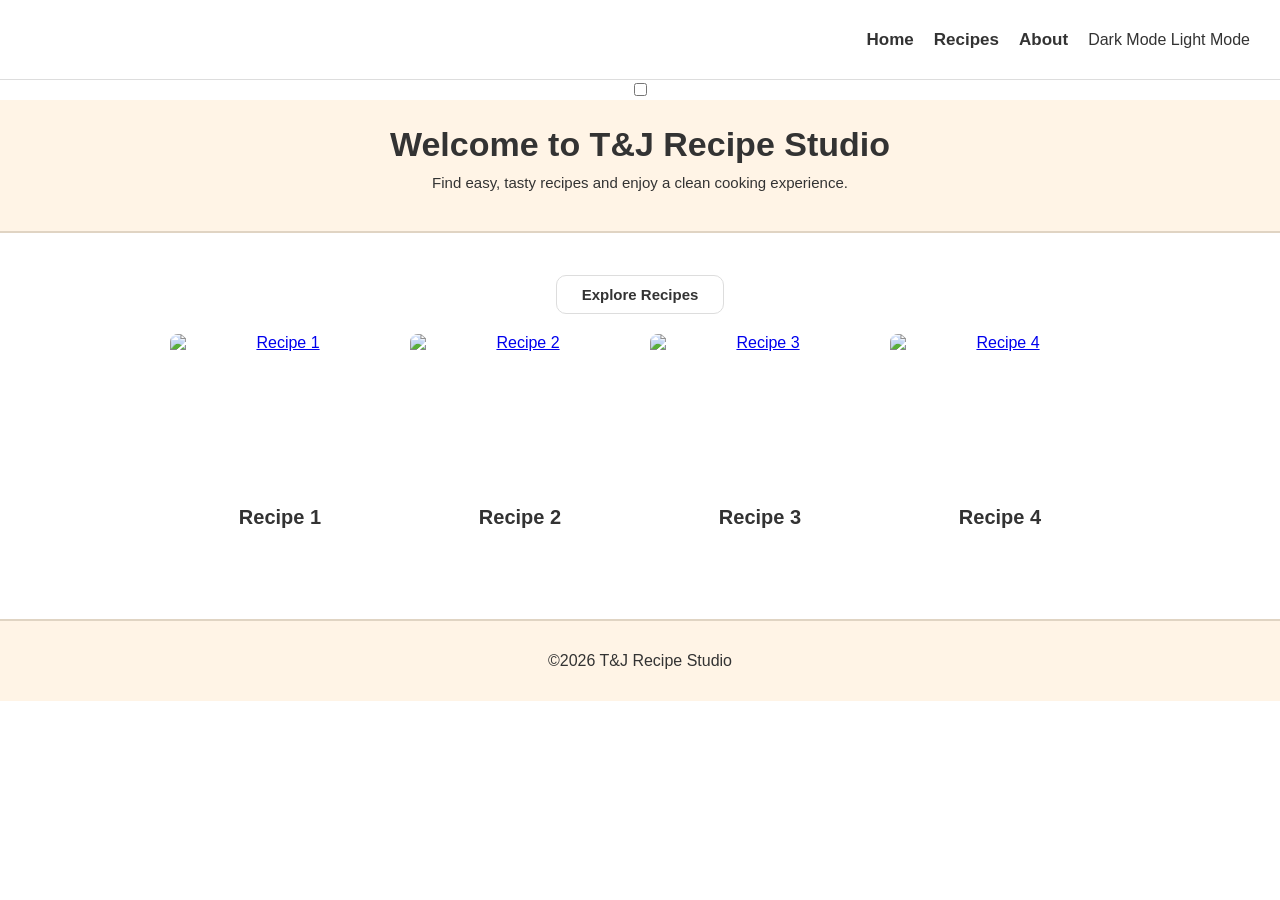
==== index.html @ 4db53777 "edit about page" ====
<!DOCTYPE html>
<html lang="en">
    <head>
        <meta charset="UTF-8">
        <link rel="stylesheet" href="style.css">
        <title>Recipe Studio</title>
    </head>
    <body>
        <!-- toggle Dark/Light mode -->
        <input type="checkbox" id="dark-toggle">

        <header>
            <h1>Welcome to T&J Recipe Studio</h1>
            <p>Find easy, tasty recipes and enjoy a clean cooking experience.</p>
            <nav aria-label="navigation">
                <a href="index.html">Home</a>
                <a href="recipes.html">Recipes</a>
                <a href="about.html">About</a>
                <label for="dark-toggle" class="mode-label">
                    <span class="light-mode">Dark Mode</span>
                    <span class="dark-mode">Light Mode</span>
                </label>
            </nav>
        </header>

        <main>
            <section id="explore-section">
                <h2 id="explore">Explore Recipes</h2>

                <div id="recipes">
                    <article class="recipe-card">
                        <a href="recipe1.html"><img src=".jpg" alt="Recipe 1"></a>
                        <h3>Recipe 1</h3>
                    </article>

                    <article class="recipe-card">
                        <a href="recipe2.html"><img src=".jpg" alt="Recipe 2"></a>
                        <h3>Recipe 2</h3>
                    </article>
    
                    <article class="recipe-card">
                        <a href="recipe3.html"><img src=".jpg" alt="Recipe 3"></a>
                        <h3>Recipe 3</h3>
                    </article>
    
                    <article class="recipe-card">
                        <a href="recipe4.html"><img src=".jpg" alt="Recipe 4"></a>
                        <h3>Recipe 4</h3>
                    </article>
                </div>

            </section>
        </main>
        <footer>
            <p>&copy;2026 T&J Recipe Studio</p>
        </footer>
    </body>
</html>
---- style.css ----
body {
    margin: 0;
    font-family: Arial, sans-serif;
    background-color: white;
    color: #333;
    text-align: center;
    padding-top: 80px;
}

header {
    background-color: #fff4e6;
    padding: 25px;
    border-bottom: 2px solid #e0d4c3;
}

header h1 {
    margin: 0;
    font-size: 34px;
}

header p {
    margin-top: 10px;
    font-size: 15px;
}

nav {
    position: fixed;
    top: 0;
    left: 0;
    width: 100%;
    height: 80px;
    background-color: white;
    border-bottom: 1px solid #ddd;
    z-index: 1000;
    box-sizing: border-box;

    display: flex;
    justify-content: flex-end;
    align-items: center;
    gap: 20px;
    padding: 0 30px;
}

nav a {
    text-decoration: none;
    color: #333;
    font-weight: bold;
    font-size: 17px;

    display: flex;
    align-items: center;
    justify-content: center;
    height: 44px;
    box-sizing: border-box;
}

.mode-btn {
    padding: 0 18px;
    border: 2px solid #333;
    border-radius: 25px;
}

main {
    padding: 30px 20px;
}

#explore {
    display: inline-block;
    background-color: white;
    border: 1px solid #ddd;
    border-radius: 10px;
    padding: 10px 25px;
    font-size: 15px;
    margin-bottom: 20px;
}

#recipes {
    display: flex;
    justify-content: center;
    gap: 20px;
    flex-wrap: wrap;
}

.recipe-card {
    width: 220px;
}

.recipe-card img {
    width: 100%;
    height: 160px;
    object-fit: cover;
    border-radius: 8px;
    display: block;
}

.recipe-card a:hover img {
    opacity: 0.85;
    transform: scale(1.03);
    transition: 0.3s;
}

.recipe-card h3 {
    margin-top: 12px;
    font-size: 20px;
}

footer {
    margin-top: 40px;
    background-color: #fff4e6;
    padding: 15px;
    font-size: 16px;
    border-top: 2px solid #e0d4c3;
}





/* About Section */
.about-text h2{
    font-size: 20px;
    margin-top: 32px;
    margin-bottom: 14px;
    padding-bottom: 8px;
    border-bottom: 2px solid #e8ddd0;
}

.about-text p {
    font-size: 16px;
    margin-bottom: 14px;
}

.team-list {
    list-style: none;
    display: flex;
    flex-direction: column;
    gap: 10px;
    margin-bottom: 24px;
}
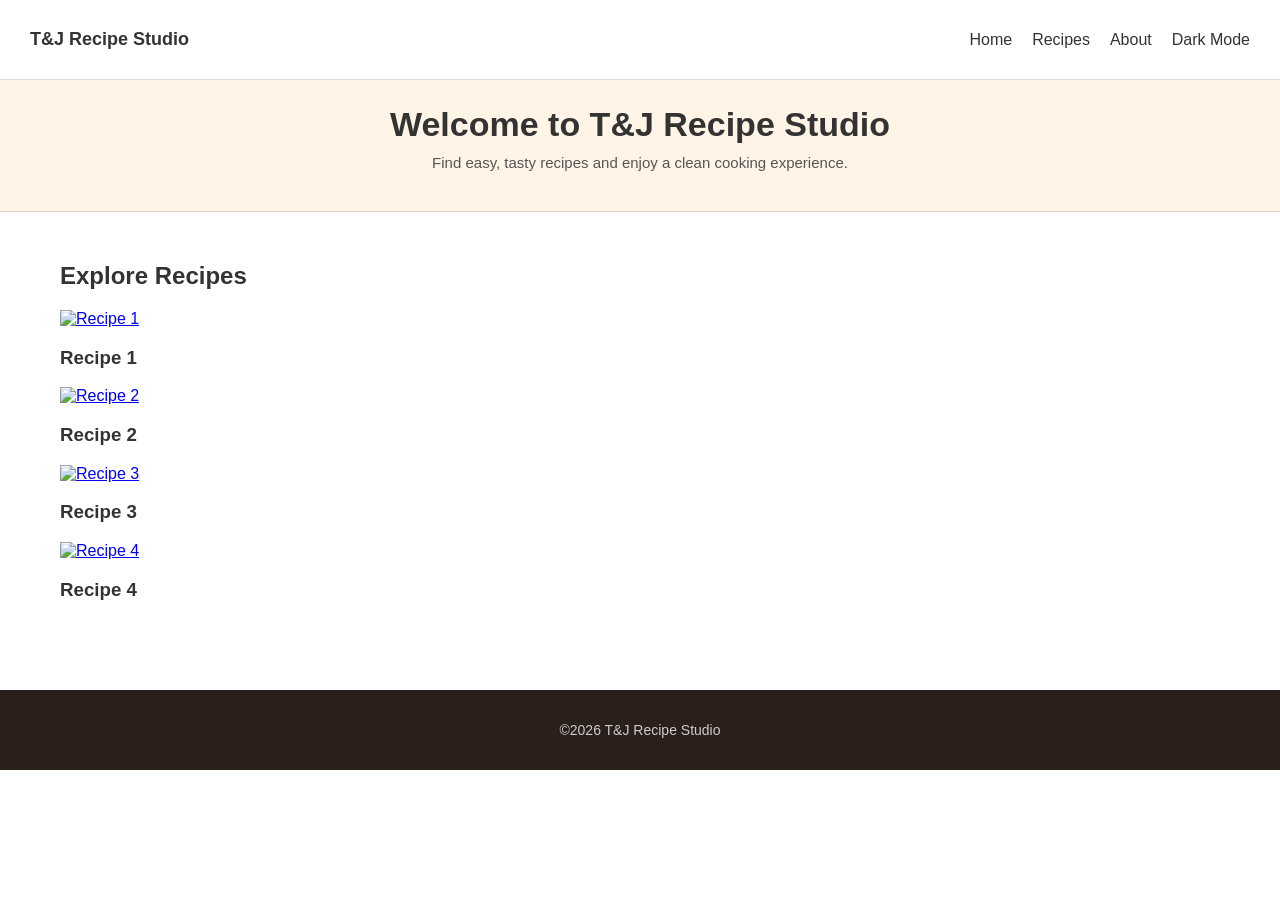
==== commit fd66b41d: "edit about page,nav,css" ====
--- a/index.html
+++ b/index.html
@@ -8,19 +8,22 @@
     <body>
         <!-- toggle Dark/Light mode -->
         <input type="checkbox" id="dark-toggle">
-
+        <!-- header and nav bar -->
         <header>
+            <nav aria-label="navigation">
+                <div class="nav-brand">T&J Recipe Studio</div>
+                <div class="nav-links">
+                    <a href="index.html" class="nav-active">Home</a>
+                    <a href="recipes.html">Recipes</a>
+                    <a href="about.html">About</a>
+                    <label for="dark-toggle" class="mode-label mode-btn">
+                        <span class="light-mode">Dark Mode</span>
+                        <span class="dark-mode">Light Mode</span>
+                    </label>
+                </div>
+            </nav>
             <h1>Welcome to T&J Recipe Studio</h1>
             <p>Find easy, tasty recipes and enjoy a clean cooking experience.</p>
-            <nav aria-label="navigation">
-                <a href="index.html">Home</a>
-                <a href="recipes.html">Recipes</a>
-                <a href="about.html">About</a>
-                <label for="dark-toggle" class="mode-label">
-                    <span class="light-mode">Dark Mode</span>
-                    <span class="dark-mode">Light Mode</span>
-                </label>
-            </nav>
         </header>
 
         <main>
--- a/style.css
+++ b/style.css
@@ -10,17 +10,19 @@
 header {
     background-color: #fff4e6;
     padding: 25px;
-    border-bottom: 2px solid #e0d4c3;
+    border-bottom: 1px solid #e0d4c3;
 }
 
 header h1 {
     margin: 0;
     font-size: 34px;
+    font-weight: bold;
 }
 
 header p {
     margin-top: 10px;
     font-size: 15px;
+    color: #555;
 }
 
 nav {
@@ -35,89 +37,63 @@
     box-sizing: border-box;
 
     display: flex;
-    justify-content: flex-end;
+    justify-content: space-between;
+    align-items: center;
+    padding: 0 30px;
+}
+
+.nav-brand {
+    font-weight: bold;
+    font-size: 18px;
+    color: #333;
+}
+
+.nav-links {
+    display: flex;
     align-items: center;
     gap: 20px;
-    padding: 0 30px;
 }
 
 nav a {
     text-decoration: none;
     color: #333;
-    font-weight: bold;
-    font-size: 17px;
-
-    display: flex;
-    align-items: center;
-    justify-content: center;
+    font-size: 16px;
+    display: flex;
+    align-items: center;
     height: 44px;
     box-sizing: border-box;
 }
 
-.mode-btn {
-    padding: 0 18px;
-    border: 2px solid #333;
-    border-radius: 25px;
-}
+/* hide the actual checkbox */
+#dark-toggle {
+    display: none;
+}
+
+/* dark mode span toggling - AI helped*/
+.dark-mode { display: none; }
+.light-mode { display: inline; }
+#dark-toggle:checked ~ * .dark-mode { display: inline; }
+#dark-toggle:checked ~ * .light-mode { display: none; }
 
 main {
-    padding: 30px 20px;
-}
-
-#explore {
-    display: inline-block;
-    background-color: white;
-    border: 1px solid #ddd;
-    border-radius: 10px;
-    padding: 10px 25px;
-    font-size: 15px;
-    margin-bottom: 20px;
-}
-
-#recipes {
-    display: flex;
-    justify-content: center;
-    gap: 20px;
-    flex-wrap: wrap;
-}
-
-.recipe-card {
-    width: 220px;
-}
-
-.recipe-card img {
-    width: 100%;
-    height: 160px;
-    object-fit: cover;
-    border-radius: 8px;
-    display: block;
-}
-
-.recipe-card a:hover img {
-    opacity: 0.85;
-    transform: scale(1.03);
-    transition: 0.3s;
-}
-
-.recipe-card h3 {
-    margin-top: 12px;
-    font-size: 20px;
-}
-
-footer {
-    margin-top: 40px;
-    background-color: #fff4e6;
-    padding: 15px;
-    font-size: 16px;
-    border-top: 2px solid #e0d4c3;
-}
-
-
-
-
+    padding: 30px 60px;
+    text-align: left;
+}
 
 /* About Section */
-.about-text h2{
+.about-section {
+    display: flex;
+    gap: 30px;
+    align-items: flex-start;
+    max-width: 1100px;
+    margin: 0 auto;
+}
+
+.about-text {
+    flex: 1;
+}
+
+.about-text h2 {
     font-size: 20px;
     margin-top: 32px;
     margin-bottom: 14px;
@@ -128,12 +104,103 @@
 .about-text p {
     font-size: 16px;
     margin-bottom: 14px;
+    color: #444;
 }
 
 .team-list {
     list-style: none;
+    padding: 0;
     display: flex;
     flex-direction: column;
     gap: 10px;
     margin-bottom: 24px;
+}
+
+.team-list li {
+    background-color: white;
+    border: 1px solid #e8ddd0;
+    border-radius: 8px;
+    padding: 12px 16px;
+    display: flex;
+    align-items: center;
+    gap: 14px;
+    font-weight: 500;
+    color: black;
+}
+
+/* right side of about section */
+aside {
+    width: 220px;
+    flex-shrink: 0;
+}
+
+.contact-card {
+    background-color: white;
+    border: 1px solid #e8ddd0;
+    border-radius: 10px;
+    padding: 22px;
+}
+
+.contact-card h3 {
+    font-size: 16px;
+    font-weight: bold;
+    margin: 0 0 16px 0;
+    padding-bottom: 10px;
+    border-bottom: 2px solid #e8ddd0;
+    text-align: left;
+}
+
+.contact-item {
+    display: flex;
+    gap: 10px;
+    align-items: flex-start;
+    padding: 10px 0;
+    border-bottom: 1px solid #e8ddd0;
+    font-size: 15px;
+}
+
+.contact-info {
+    display: flex;
+    flex-direction: column;
+    gap: 2px;
+    text-align: left;
+}
+
+.contact-info strong {
+    font-size: 12px;
+    color: #333;
+    letter-spacing: 0.03em;
+}
+
+.contact-info a {
+    color: #c0541a;
+    font-size: 13px;
+    text-decoration: none;
+}
+
+.contact-info a:hover {
+    text-decoration: underline;
+}
+
+.contact-card img {
+    width: 100%;
+    border-radius: 8px;
+    display: block;
+}
+
+footer {
+    margin-top: 40px;
+    background-color: #2a1f1a;
+    padding: 18px;
+    font-size: 14px;
+    color: #ccc;
+}
+
+footer a {
+    color: #ccc;
+    text-decoration: none;
+}
+
+footer a:hover {
+    text-decoration: underline;
 }
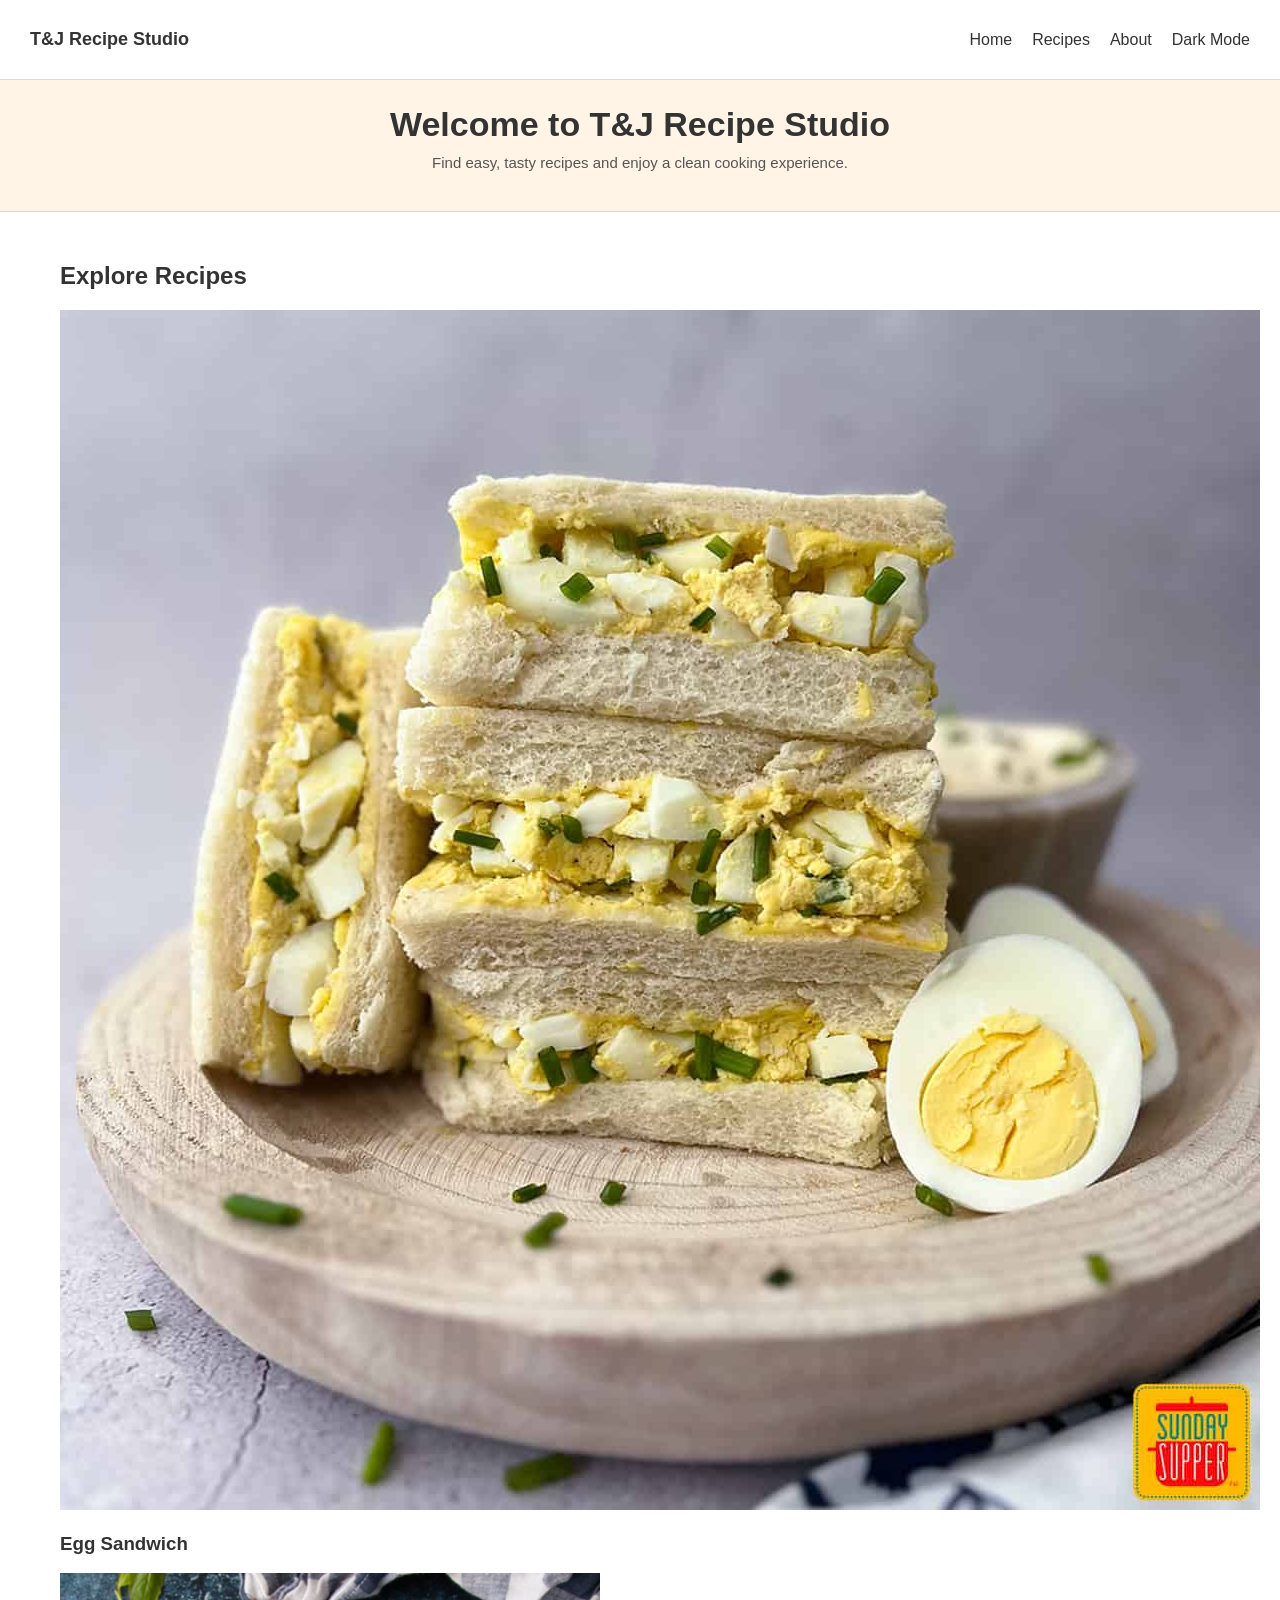
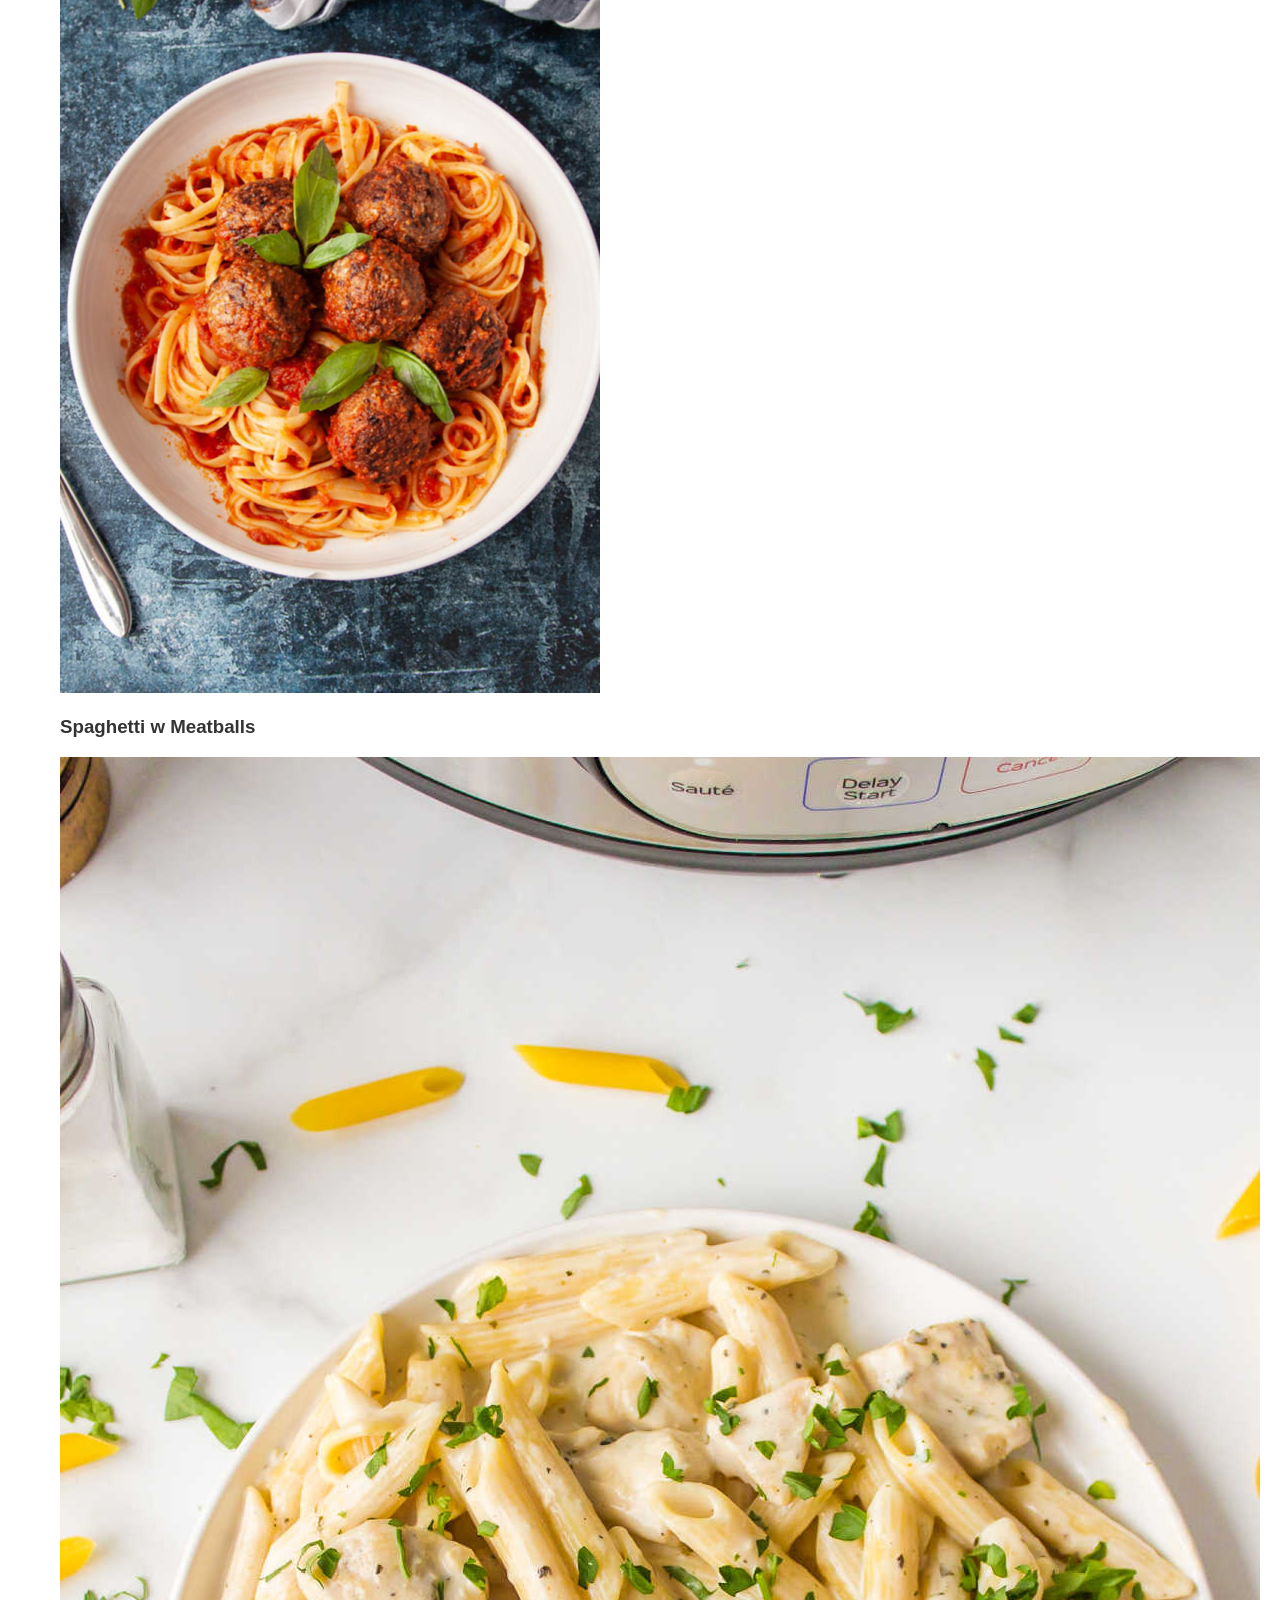
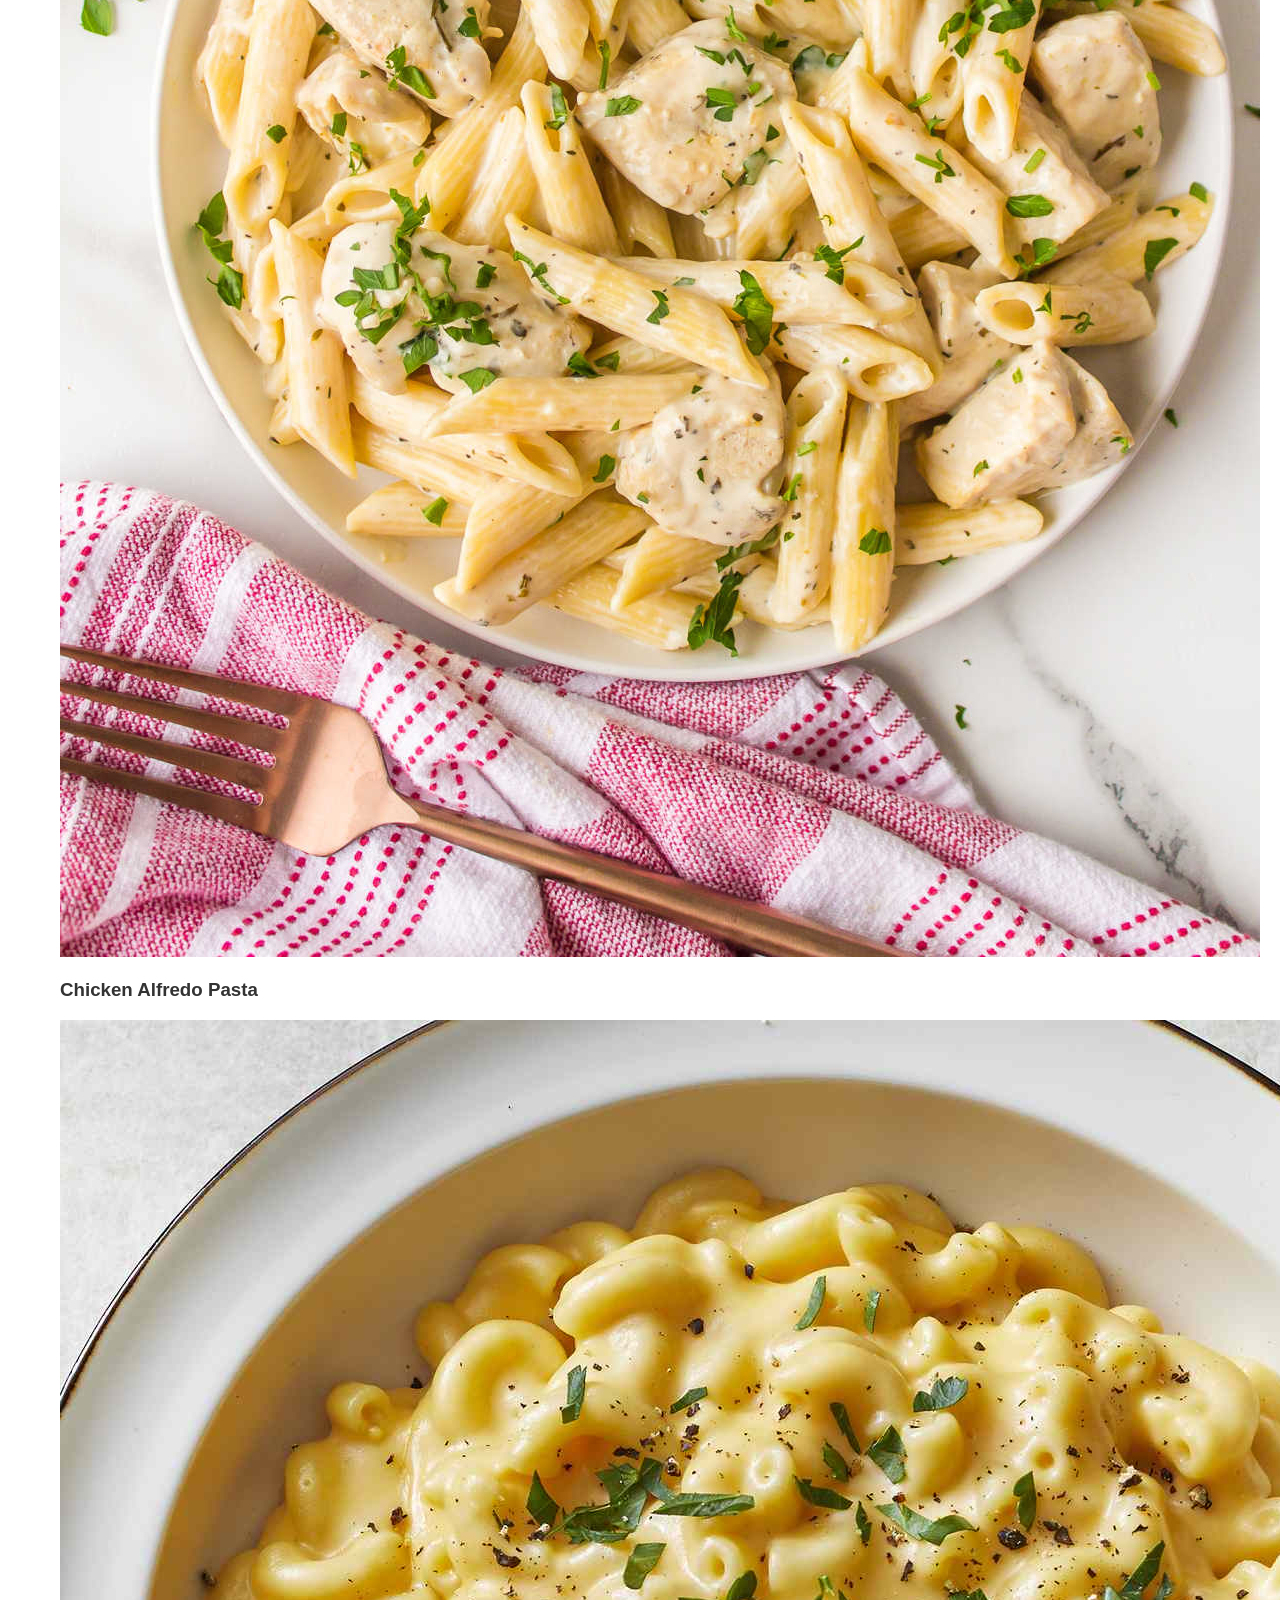
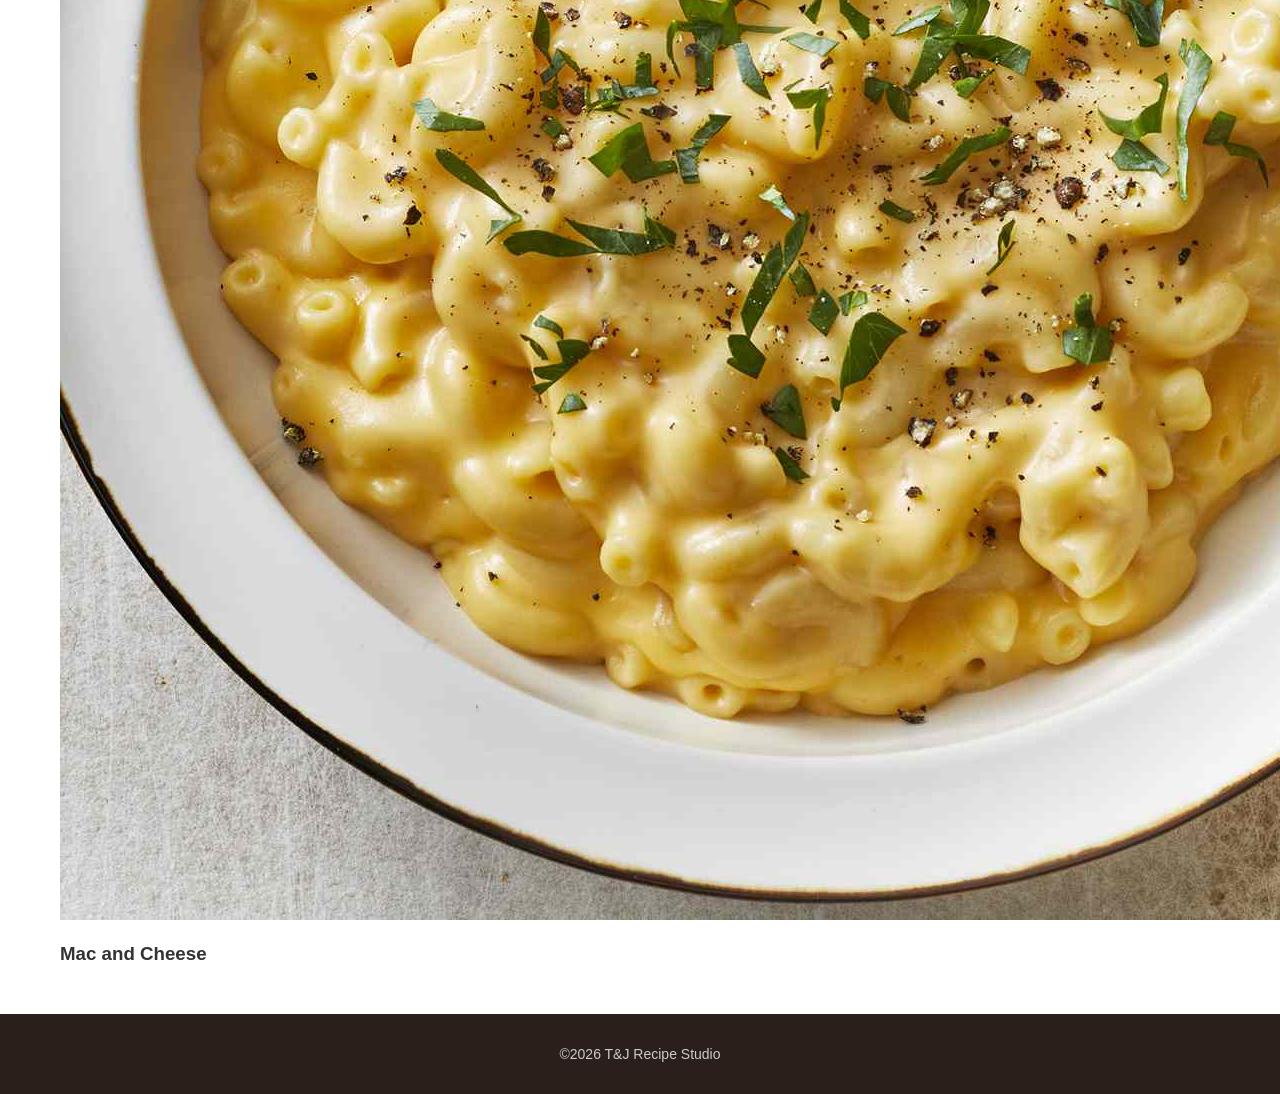
==== commit 2a06e87c: "Add recipe pages and images" ====
--- a/index.html
+++ b/index.html
@@ -27,28 +27,28 @@
         </header>
 
         <main>
-            <section id="explore-section">
-                <h2 id="explore">Explore Recipes</h2>
+            <section id="main-explore-section">
+                <h2 id="main-explore">Explore Recipes</h2>
 
-                <div id="recipes">
-                    <article class="recipe-card">
-                        <a href="recipe1.html"><img src=".jpg" alt="Recipe 1"></a>
-                        <h3>Recipe 1</h3>
+                <div id="main-recipes">
+                    <article class="main-recipe-card">
+                        <a href="sandwich.html"><img src="assets/sandwich.png" alt="Egg Sandwich"></a>
+                        <h3>Egg Sandwich</h3>
                     </article>
 
-                    <article class="recipe-card">
-                        <a href="recipe2.html"><img src=".jpg" alt="Recipe 2"></a>
-                        <h3>Recipe 2</h3>
+                    <article class="main-recipe-card">
+                        <a href="spaghetti.html"><img src="assets/spaghetti.png" alt="Spaghetti w Meatballs"></a>
+                        <h3>Spaghetti w Meatballs</h3>
                     </article>
     
-                    <article class="recipe-card">
-                        <a href="recipe3.html"><img src=".jpg" alt="Recipe 3"></a>
-                        <h3>Recipe 3</h3>
+                    <article class="main-recipe-card">
+                        <a href="pasta.html"><img src="assets/pasta.png" alt="Chicken Alfredo Pasta"></a>
+                        <h3>Chicken Alfredo Pasta</h3>
                     </article>
     
-                    <article class="recipe-card">
-                        <a href="recipe4.html"><img src=".jpg" alt="Recipe 4"></a>
-                        <h3>Recipe 4</h3>
+                    <article class="main-recipe-card">
+                        <a href="mac.html"><img src="assets/mac.png" alt="Mac and Cheese"></a>
+                        <h3>Mac and Cheese</h3>
                     </article>
                 </div>
 
--- a/style.css
+++ b/style.css
@@ -69,11 +69,66 @@
     display: none;
 }
 
-/* dark mode span toggling - AI helped*/
-.dark-mode { display: none; }
-.light-mode { display: inline; }
-#dark-toggle:checked ~ * .dark-mode { display: inline; }
-#dark-toggle:checked ~ * .light-mode { display: none; }
+/* dark mode span toggling */
+.dark-mode { 
+    display: none; 
+}
+.light-mode { 
+    display: inline; 
+}
+
+#dark-toggle:checked ~ * .dark-mode { 
+    display: inline; 
+}
+#dark-toggle:checked ~ * .light-mode { 
+    display: none; 
+}
+
+/* ── Dark Mode ~ * -> look at every sibling after the checkbox ── */
+#dark-toggle:checked ~ header,
+#dark-toggle:checked ~ main{
+    background-color: #1a1208;
+    color: #e4d6d0;
+}
+
+#dark-toggle:checked ~ footer {
+    background-color: #2a1f1a;
+    color: #e4d6d0;
+}
+
+#dark-toggle:checked ~ header {
+    background-color: #2a1f1a;
+    border-bottom-color: #444;
+}
+
+#dark-toggle:checked ~ * nav {
+    background-color: #241a0e;
+    border-bottom-color: #444;
+}
+
+#dark-toggle:checked ~ * .nav-brand,
+#dark-toggle:checked ~ * nav a {
+    color: #e4d6d0;
+}
+
+#dark-toggle:checked ~ * .recipe-card,
+#dark-toggle:checked ~ * .team-list li,
+#dark-toggle:checked ~ * .contact-card {
+    background-color: #241a0e;
+    border-color: #444;
+    color: #e4d6d0;
+}
+
+#dark-toggle:checked ~ * .contact-info strong {
+    color: white;
+}
+
+#dark-toggle:checked ~ * .about-text p {
+    color: #ccc;
+}
+
+
+
 
 main {
     padding: 30px 60px;
@@ -189,7 +244,6 @@
 }
 
 footer {
-    margin-top: 40px;
     background-color: #2a1f1a;
     padding: 18px;
     font-size: 14px;
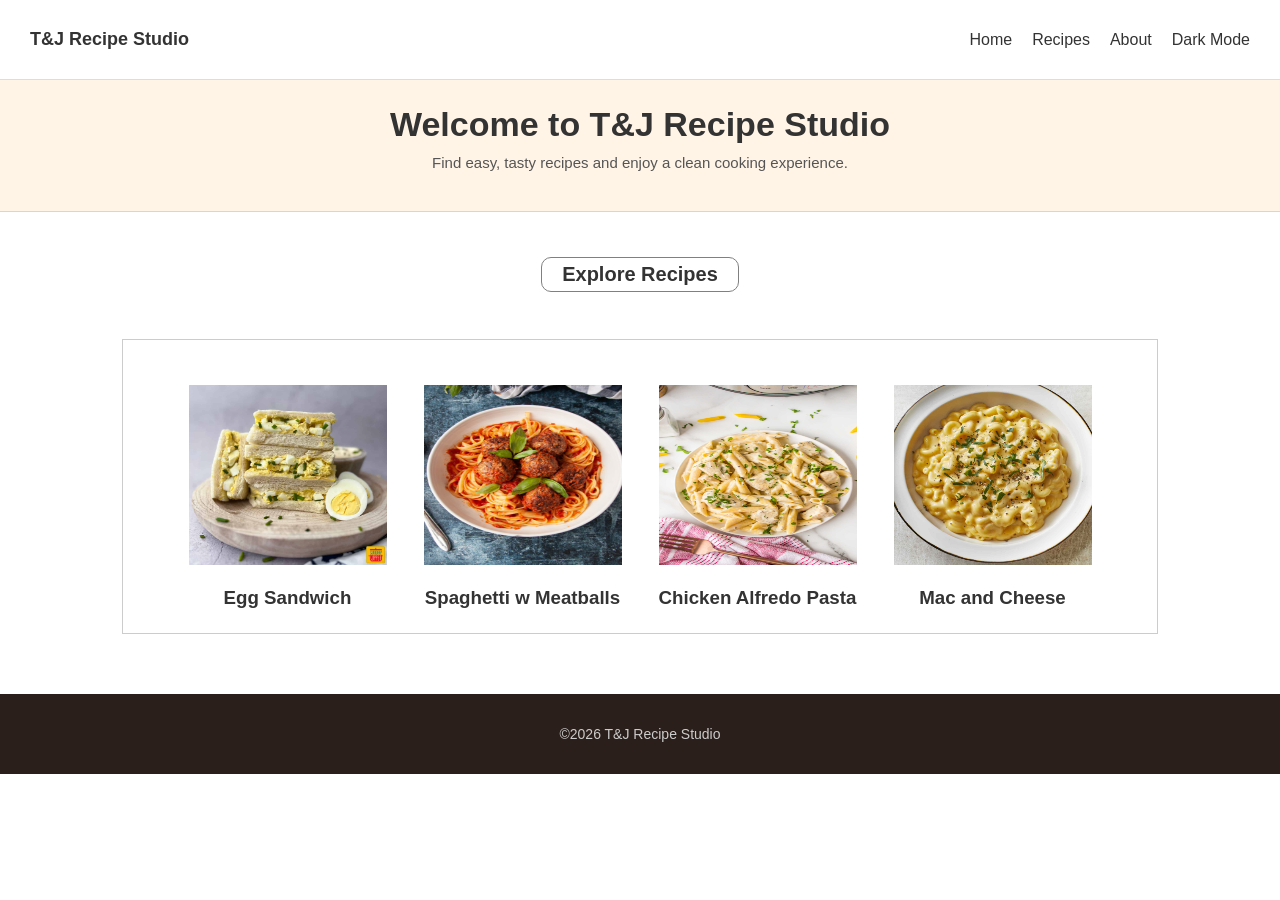
==== commit 5e4a080a: "Update home layout" ====
--- a/index.html
+++ b/index.html
@@ -27,9 +27,9 @@
         </header>
 
         <main>
+            <h2 id="main-explore-btn">Explore Recipes</h2>
+
             <section id="main-explore-section">
-                <h2 id="main-explore">Explore Recipes</h2>
-
                 <div id="main-recipes">
                     <article class="main-recipe-card">
                         <a href="sandwich.html"><img src="assets/sandwich.png" alt="Egg Sandwich"></a>
@@ -51,9 +51,9 @@
                         <h3>Mac and Cheese</h3>
                     </article>
                 </div>
-
             </section>
         </main>
+
         <footer>
             <p>&copy;2026 T&J Recipe Studio</p>
         </footer>
--- a/style.css
+++ b/style.css
@@ -127,12 +127,42 @@
     color: #ccc;
 }
 
-
-
-
-main {
-    padding: 30px 60px;
-    text-align: left;
+/* Home Section */
+#main-explore-btn {
+    background-color: white;
+    font-size: 20px;
+    margin-top: 45px;
+    padding: 5px 20px;
+    border: 1px solid gray;
+    border-radius: 10px;
+    display: inline-block;
+}
+
+#main-explore-section {
+    background-color: white;
+    width: 80%;
+    margin: 30px auto 60px;
+    padding: 5px;
+    border: 1px solid #ccc;
+    position: relative;
+}
+
+#main-recipes {
+    display: flex;
+    justify-content: center;
+    gap: 15px;
+    margin-top: 30px;
+}
+
+.main-recipe-card {
+    width: 220px;
+}
+
+.main-recipe-card img {
+    width: 90%;
+    height: 180px;
+    object-fit: flex;
+    margin-top: 10px;
 }
 
 /* About Section */
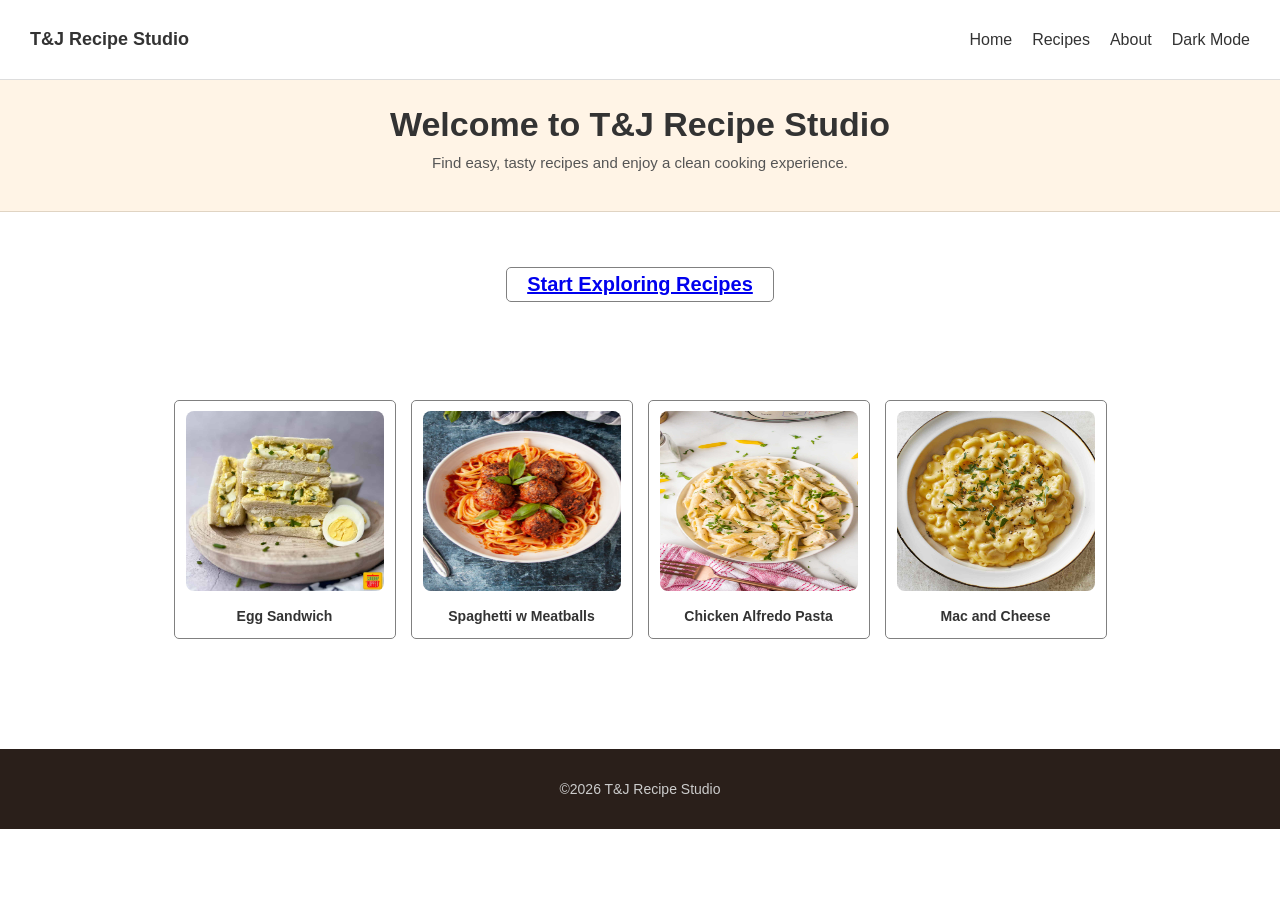
==== commit ef87e71e: "css updated" ====
--- a/index.html
+++ b/index.html
@@ -27,27 +27,29 @@
         </header>
 
         <main>
-            <h2 id="main-explore-btn">Explore Recipes</h2>
+            <h2 id="main-explore-btn">
+                <a href="recipes.html">Start Exploring Recipes</a>
+              </h2>
 
             <section id="main-explore-section">
                 <div id="main-recipes">
                     <article class="main-recipe-card">
-                        <a href="sandwich.html"><img src="assets/sandwich.png" alt="Egg Sandwich"></a>
+                        <a><img src="assets/sandwich.png" alt="Egg Sandwich"></a>
                         <h3>Egg Sandwich</h3>
                     </article>
 
                     <article class="main-recipe-card">
-                        <a href="spaghetti.html"><img src="assets/spaghetti.png" alt="Spaghetti w Meatballs"></a>
+                        <a><img src="assets/spaghetti.png" alt="Spaghetti w Meatballs"></a>
                         <h3>Spaghetti w Meatballs</h3>
                     </article>
     
                     <article class="main-recipe-card">
-                        <a href="pasta.html"><img src="assets/pasta.png" alt="Chicken Alfredo Pasta"></a>
+                        <a><img src="assets/pasta.png" alt="Chicken Alfredo Pasta"></a>
                         <h3>Chicken Alfredo Pasta</h3>
                     </article>
     
                     <article class="main-recipe-card">
-                        <a href="mac.html"><img src="assets/mac.png" alt="Mac and Cheese"></a>
+                        <a><img src="assets/mac.png" alt="Mac and Cheese"></a>
                         <h3>Mac and Cheese</h3>
                     </article>
                 </div>
--- a/style.css
+++ b/style.css
@@ -131,31 +131,32 @@
 #main-explore-btn {
     background-color: white;
     font-size: 20px;
-    margin-top: 45px;
+    margin-top: 55px;
     padding: 5px 20px;
     border: 1px solid gray;
-    border-radius: 10px;
+    border-radius: 5px;
     display: inline-block;
 }
 
 #main-explore-section {
-    background-color: white;
     width: 80%;
-    margin: 30px auto 60px;
-    padding: 5px;
-    border: 1px solid #ccc;
-    position: relative;
+    margin: 1px auto 60px;
+    padding: 35px;
 }
 
 #main-recipes {
     display: flex;
     justify-content: center;
     gap: 15px;
+    padding: 15px;
     margin-top: 30px;
 }
 
 .main-recipe-card {
     width: 220px;
+    border: 1px solid gray;
+    border-radius: 5px;
+    font-size: 12px;
 }
 
 .main-recipe-card img {
@@ -163,6 +164,39 @@
     height: 180px;
     object-fit: flex;
     margin-top: 10px;
+    border-radius: 8px;
+}
+
+/* Recipes Section */
+#recipes-explore-section {
+    width: 80%;
+    margin: 60px auto 60px;
+    display: grid;
+    grid-template-columns: repeat(4, 1fr);
+    gap: 20px;
+}
+
+.recipe-card {
+    background: white;
+    border: 1px solid gray;
+    padding: 15px;
+    border-radius: 5px;
+    text-align: center;
+}
+
+.recipe-card img {
+    width: 100%;
+    height: 180px;
+    object-fit: flex;
+    border-radius: 8px;
+}
+
+.recipes-explore {
+    display: inline-block;
+    align-self: center;
+    padding: 6px 14px;
+    border: 1px solid gray;
+    border-radius: 20px;
 }
 
 /* About Section */
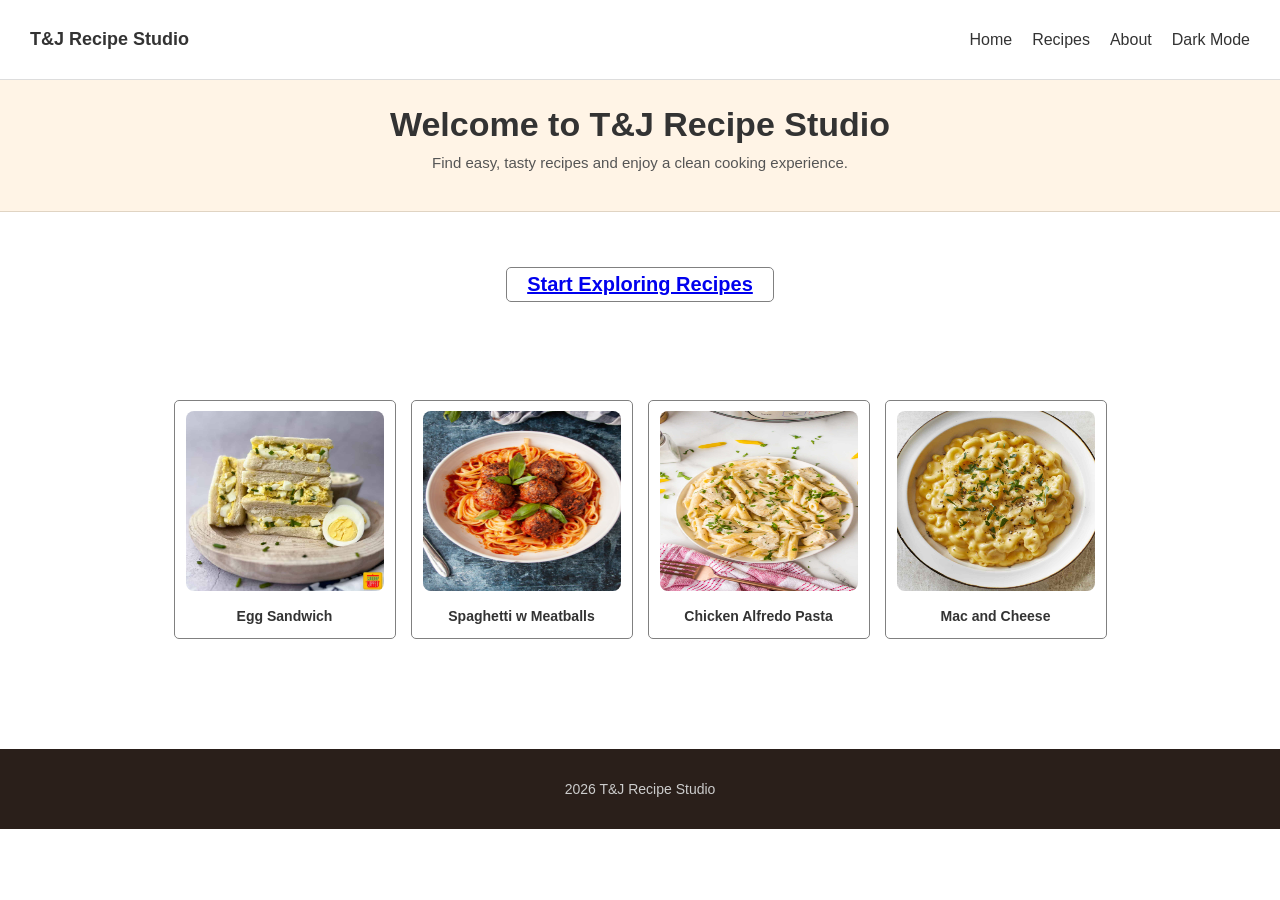
==== commit 9125499e: "css added to recipes" ====
--- a/index.html
+++ b/index.html
@@ -57,7 +57,7 @@
         </main>
 
         <footer>
-            <p>&copy;2026 T&J Recipe Studio</p>
+            <p>2026 T&J Recipe Studio</p>
         </footer>
     </body>
 </html>
--- a/style.css
+++ b/style.css
@@ -199,6 +199,95 @@
     border-radius: 20px;
 }
 
+/* recipe details */
+#recipe-page{
+    align-content: center;
+}
+
+.recipe-meta {
+    display: flex;
+    gap: 16px;
+    justify-content: center;
+    margin: 20px 0;
+}
+  
+.meta-item {
+    border: 1px solid #ccc;
+    padding: 12px 16px;
+    border-radius: 10px;
+    min-width: 140px;
+    text-align: center;
+}
+  
+.meta-item h2 {
+    margin: 0;
+    font-size: 16px;
+}
+  
+.meta-item p {
+    margin: 6px 0 0;
+    font-size: 18px;
+    font-weight: bold;
+}
+
+.recipe-grid{
+    display: flex;
+    gap: 16px;
+    justify-content: center;
+    margin: 20px 0;
+    flex-wrap: wrap;
+}
+  
+.card {
+    border: 1px solid #ccc;
+    text-align: left;
+    padding: 16px;
+    border-radius: 10px;
+    width: 300px;
+    box-sizing: border-box;
+}
+  
+.card h2 {
+    margin-top: 0;
+    text-align: center;
+}
+  
+.card img {
+    width: 100%;
+    height: 220px;
+    object-fit: flex;
+    display: block;
+    border-radius: 8px;
+}
+
+.sources {
+    width: 80%;
+    margin: 30px auto;
+    padding: 16px 20px;
+    border: 1px solid #ccc;
+    border-radius: 10px;
+    background: white;
+}
+
+.sources h2 {
+    margin: 0 0 10px 0;
+}
+  
+.sources ul {
+    margin: 0;
+    padding-left: 18px;
+}
+  
+.sources a {
+    text-decoration: none;
+    color: #333;
+}
+  
+.sources a:hover {
+    text-decoration: underline;
+}
+
+
 /* About Section */
 .about-section {
     display: flex;
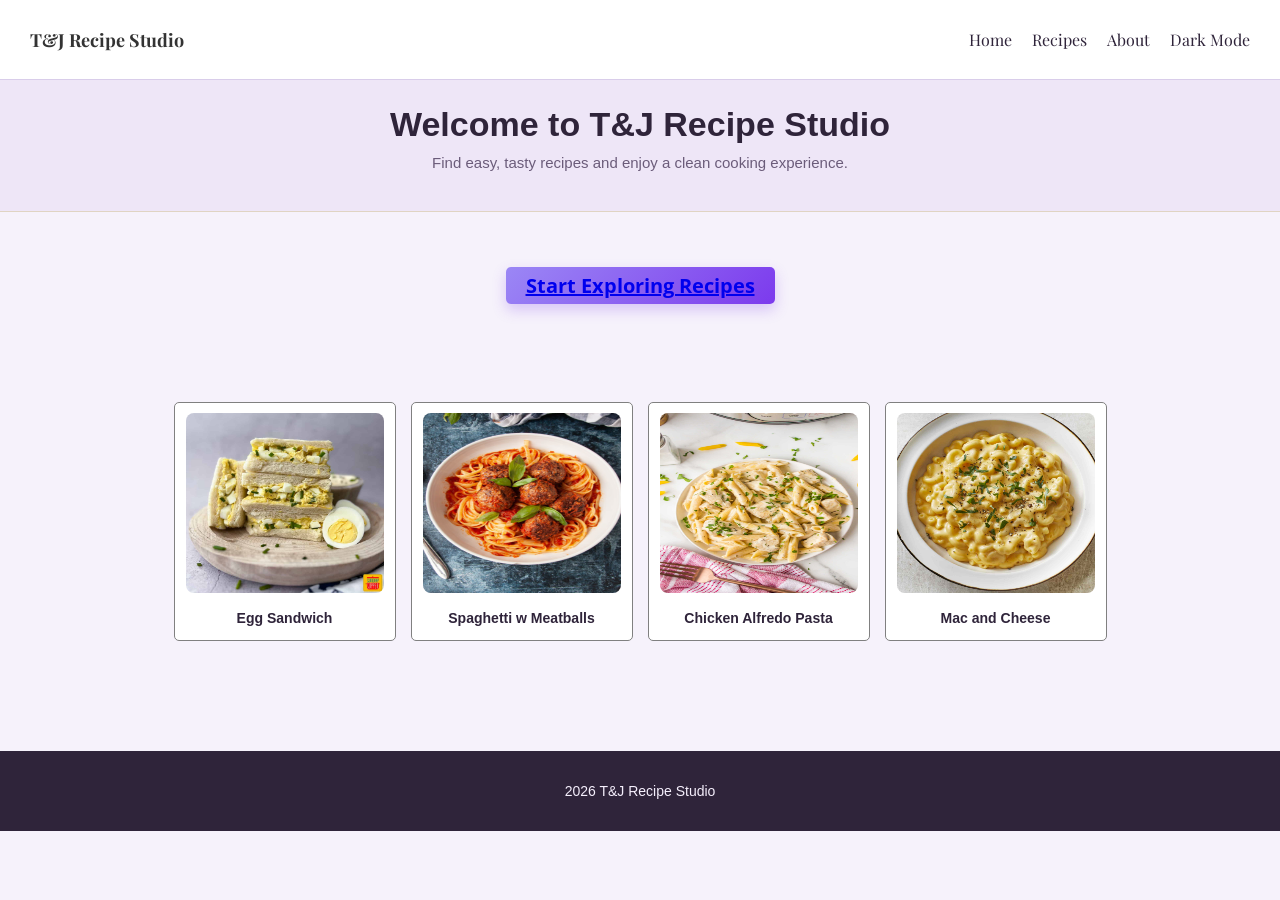
==== commit bbf7aa27: "preview before final" ====
--- a/index.html
+++ b/index.html
@@ -3,6 +3,9 @@
     <head>
         <meta charset="UTF-8">
         <link rel="stylesheet" href="style.css">
+        <link rel="preconnect" href="https://fonts.googleapis.com">
+        <link rel="preconnect" href="https://fonts.gstatic.com" crossorigin>
+        <link href="https://fonts.googleapis.com/css2?family=Open+Sans:wght@400;600;700&family=Playfair+Display:wght@600;700&display=swap" rel="stylesheet">
         <title>Recipe Studio</title>
     </head>
     <body>
--- a/style.css
+++ b/style.css
@@ -1,14 +1,14 @@
 body {
     margin: 0;
-    font-family: Arial, sans-serif;
-    background-color: white;
-    color: #333;
+    background-color: #f6f2fb;
+    color: #2f243a;
     text-align: center;
     padding-top: 80px;
+    font-family: 'Verdana', sans-serif;
 }
 
 header {
-    background-color: #fff4e6;
+    background-color: #eee6f7;
     padding: 25px;
     border-bottom: 1px solid #e0d4c3;
 }
@@ -17,12 +17,14 @@
     margin: 0;
     font-size: 34px;
     font-weight: bold;
+    animation: fadeInUp 1s ease-out;
 }
 
 header p {
     margin-top: 10px;
     font-size: 15px;
-    color: #555;
+    color: #6b5c7a;
+    animation: fadeInUp 1s ease-out;
 }
 
 nav {
@@ -31,8 +33,8 @@
     left: 0;
     width: 100%;
     height: 80px;
-    background-color: white;
-    border-bottom: 1px solid #ddd;
+    background-color: #ffffff;
+    border-bottom: 1px solid #d9cdea;
     z-index: 1000;
     box-sizing: border-box;
 
@@ -40,12 +42,14 @@
     justify-content: space-between;
     align-items: center;
     padding: 0 30px;
+    font-family: 'Playfair Display', serif;
 }
 
 .nav-brand {
     font-weight: bold;
     font-size: 18px;
     color: #333;
+    font-family: 'Playfair Display', serif;
 }
 
 .nav-links {
@@ -56,12 +60,18 @@
 
 nav a {
     text-decoration: none;
-    color: #333;
+    color: #2f243a;
     font-size: 16px;
     display: flex;
     align-items: center;
     height: 44px;
     box-sizing: border-box;
+    transition: color 0.3s ease, transform 0.3s ease;
+}
+
+nav a:hover {
+    color: #7c3aed;
+    transform: translateY(-2px);
 }
 
 /* hide the actual checkbox */
@@ -129,14 +139,24 @@
 
 /* Home Section */
 #main-explore-btn {
-    background-color: white;
+    background: linear-gradient(135deg, #9b87f5, #7c3aed);
     font-size: 20px;
     margin-top: 55px;
     padding: 5px 20px;
-    border: 1px solid gray;
+    border: none;
+    box-shadow: 0 6px 14px rgba(124, 58, 237, 0.25);
     border-radius: 5px;
     display: inline-block;
-}
+    animation: popIn 2s ease-out;
+    font-family: 'Open Sans', sans-serif;
+}
+
+#main-explore-btn:hover {
+    background-color: #f5f5f5;
+    box-shadow: 0 4px 12px rgba(0, 0, 0, 0.15);
+    transform: translateY(-2px);
+}
+
 
 #main-explore-section {
     width: 80%;
@@ -153,10 +173,13 @@
 }
 
 .main-recipe-card {
+    background-color: #ffffff;
     width: 220px;
     border: 1px solid gray;
     border-radius: 5px;
     font-size: 12px;
+    animation: fadeInUp 1s ease-out forwards;
+    animation: floatUpDown 3s ease-in-out infinite;
 }
 
 .main-recipe-card img {
@@ -177,11 +200,18 @@
 }
 
 .recipe-card {
-    background: white;
-    border: 1px solid gray;
+    background: #ffffff;
+    border: 1px solid #d9cdea;
     padding: 15px;
     border-radius: 5px;
     text-align: center;
+    animation: popIn 1s ease-out;
+    transition: transform 0.3s ease, box-shadow 0.3s ease;
+}
+
+.recipe-card:hover {
+    transform: translateY(-4px);
+    box-shadow: 0 4px 10px rgba(0, 0, 0, 0.12);
 }
 
 .recipe-card img {
@@ -195,30 +225,57 @@
     display: inline-block;
     align-self: center;
     padding: 6px 14px;
-    border: 1px solid gray;
+    background-color: #f3edfb;
+    border: 1px solid #cdbcf0;
+    color: #5b3ea8;
     border-radius: 20px;
+    animation: popIn 3s ease-out;
+}
+
+.recipes-explore:hover {
+    background-color: #f5f5f5;
+    box-shadow: 0 4px 10px rgba(0, 0, 0, 0.15);
+    transform: translateY(-2px);
 }
 
 /* recipe details */
-#recipe-page{
-    align-content: center;
+
+.back-btn {
+    background-color: #f3edfb;
+    border: 1px solid #cdbcf0;
+    color: #5b3ea8;
+    margin-top: 15px;
+    animation: fadeInUp 1.5s ease-out forwards;
+}
+
+.back-btn:hover {
+    background-color: #f5f5f5;
+    box-shadow: 0 4px 10px rgba(0, 0, 0, 0.15);
+    transform: translateY(-2px);
 }
 
 .recipe-meta {
     display: flex;
     gap: 16px;
     justify-content: center;
+<<<<<<< Updated upstream
     margin: 20px 0;
+=======
+    padding-top: 20px;
+    animation: fadeInUp 1s ease-out;
+>>>>>>> Stashed changes
 }
   
 .meta-item {
-    border: 1px solid #ccc;
+    background-color: #ffffff;
+    border: 1px solid #d9cdea;
     padding: 12px 16px;
     border-radius: 10px;
     min-width: 140px;
     text-align: center;
-}
-  
+    transition: transform 0.3s ease, box-shadow 0.3s ease;
+}
+
 .meta-item h2 {
     margin: 0;
     font-size: 16px;
@@ -239,12 +296,15 @@
 }
   
 .card {
-    border: 1px solid #ccc;
+    background-color: #ffffff;
+    border: 1px solid #d9cdea;
     text-align: left;
     padding: 16px;
     border-radius: 10px;
     width: 300px;
     box-sizing: border-box;
+    animation: fadeInUp 1s ease-out;
+    transition: transform 0.3s ease, box-shadow 0.3s ease;
 }
   
 .card h2 {
@@ -261,12 +321,22 @@
 }
 
 .sources {
+<<<<<<< Updated upstream
     width: 80%;
     margin: 30px auto;
     padding: 16px 20px;
     border: 1px solid #ccc;
     border-radius: 10px;
     background: white;
+=======
+    width: 40%;
+    margin: 0px auto 20px;
+    padding: 16px;
+    background-color: #ffffff;
+    border: 1px solid #d9cdea;
+    animation: fadeInUp 1s ease-out;
+    transition: transform 0.3s ease, box-shadow 0.3s ease;
+>>>>>>> Stashed changes
 }
 
 .sources h2 {
@@ -295,6 +365,11 @@
     align-items: flex-start;
     max-width: 1100px;
     margin: 0 auto;
+<<<<<<< Updated upstream
+=======
+    padding: 50px;
+    animation: fadeInUp 1s ease-out;
+>>>>>>> Stashed changes
 }
 
 .about-text {
@@ -325,8 +400,8 @@
 }
 
 .team-list li {
-    background-color: white;
-    border: 1px solid #e8ddd0;
+    background-color: #ffffff;
+    border: 1px solid #d9cdea;
     border-radius: 8px;
     padding: 12px 16px;
     display: flex;
@@ -347,6 +422,7 @@
     border: 1px solid #e8ddd0;
     border-radius: 10px;
     padding: 22px;
+    animation: floatUpDown 3s ease-in-out infinite;
 }
 
 .contact-card h3 {
@@ -397,17 +473,52 @@
 }
 
 footer {
-    background-color: #2a1f1a;
+    background-color: #2f243a;
     padding: 18px;
     font-size: 14px;
-    color: #ccc;
-}
-
-footer a {
-    color: #ccc;
-    text-decoration: none;
-}
-
-footer a:hover {
-    text-decoration: underline;
+    color: #f5effc;
+}
+
+/*Styling*/
+@keyframes fadeIn {
+    from {
+        opacity: 0;
+    }
+    to {
+        opacity: 1;
+    }
+}
+
+@keyframes fadeInUp {
+    from {
+        opacity: 0;
+        transform: translateY(20px);
+    }
+    to {
+        opacity: 1;
+        transform: translateY(0);
+    }
+}
+
+@keyframes popIn {
+    from {
+        opacity: 0;
+        transform: scale(0.95);
+    }
+    to {
+        opacity: 1;
+        transform: scale(1);
+    }
+}
+
+@keyframes floatUpDown {
+    0% {
+        transform: translateY(0);
+    }
+    50% {
+        transform: translateY(-6px);
+    }
+    100% {
+        transform: translateY(0);
+    }
 }
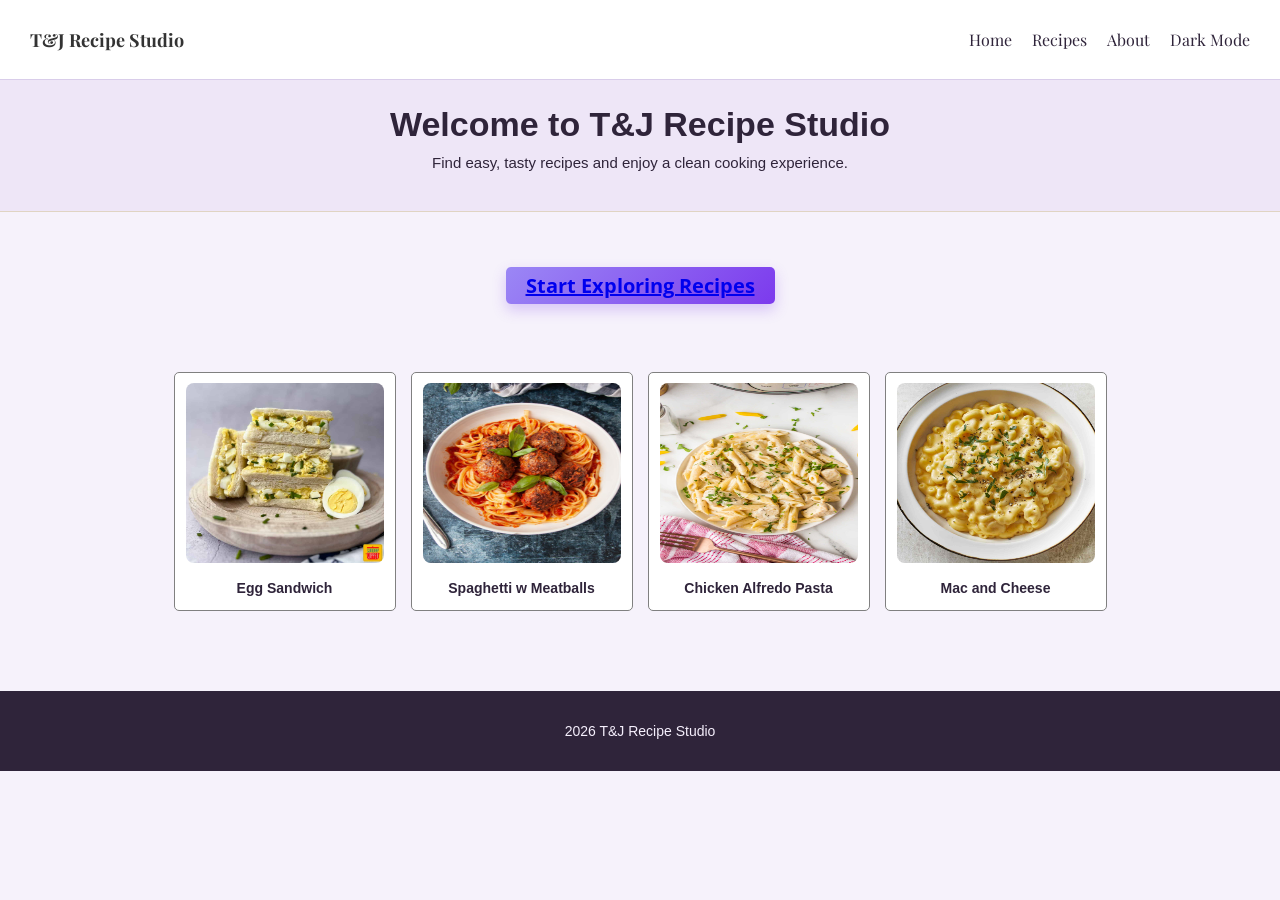
==== commit 15fd283d: "final edits and clean up" ====
--- a/index.html
+++ b/index.html
@@ -9,9 +9,9 @@
         <title>Recipe Studio</title>
     </head>
     <body>
-        <!-- toggle Dark/Light mode -->
+        <!-- Toggle Dark/Light mode -->
         <input type="checkbox" id="dark-toggle">
-        <!-- header and nav bar -->
+        <!-- Header and Nav Bar -->
         <header>
             <nav aria-label="navigation">
                 <div class="nav-brand">T&J Recipe Studio</div>
@@ -28,13 +28,15 @@
             <h1>Welcome to T&J Recipe Studio</h1>
             <p>Find easy, tasty recipes and enjoy a clean cooking experience.</p>
         </header>
-
+        <!-- Main content -->
         <main>
+            <!-- Main Header -->
             <h2 id="main-explore-btn">
                 <a href="recipes.html">Start Exploring Recipes</a>
-              </h2>
-
+            </h2>
+            <!-- Main Section -->
             <section id="main-explore-section">
+                <!-- Main Card Recipes -->
                 <div id="main-recipes">
                     <article class="main-recipe-card">
                         <a><img src="assets/sandwich.png" alt="Egg Sandwich"></a>
@@ -58,7 +60,7 @@
                 </div>
             </section>
         </main>
-
+        <!-- Footer -->
         <footer>
             <p>2026 T&J Recipe Studio</p>
         </footer>
--- a/style.css
+++ b/style.css
@@ -23,10 +23,9 @@
 header p {
     margin-top: 10px;
     font-size: 15px;
-    color: #6b5c7a;
     animation: fadeInUp 1s ease-out;
 }
-
+/* nav bar */
 nav {
     position: fixed;
     top: 0;
@@ -96,9 +95,14 @@
 
 /* ── Dark Mode ~ * -> look at every sibling after the checkbox ── */
 #dark-toggle:checked ~ header,
-#dark-toggle:checked ~ main{
+#dark-toggle:checked ~ main, 
+#dark-toggle:checked ~ body {
     background-color: #1a1208;
     color: #e4d6d0;
+}
+
+body:has(#dark-toggle:checked) {
+    background-color: #1a1208;
 }
 
 #dark-toggle:checked ~ footer {
@@ -122,9 +126,21 @@
 }
 
 #dark-toggle:checked ~ * .recipe-card,
+#dark-toggle:checked ~ * .main-recipe-card,
 #dark-toggle:checked ~ * .team-list li,
-#dark-toggle:checked ~ * .contact-card {
+#dark-toggle:checked ~ * .contact-card,
+#dark-toggle:checked ~ * .sources,
+#dark-toggle:checked ~ * .sources a,
+#dark-toggle:checked ~ * .meta-item,
+#dark-toggle:checked ~ * .card {
     background-color: #241a0e;
+    border-color: #444;
+    color: #e4d6d0;
+}
+
+#dark-toggle:checked ~ * .back-btn,
+#dark-toggle:checked ~ * .recipes-explore {
+    background-color: #4c453d;
     border-color: #444;
     color: #e4d6d0;
 }
@@ -157,11 +173,10 @@
     transform: translateY(-2px);
 }
 
-
 #main-explore-section {
     width: 80%;
-    margin: 1px auto 60px;
-    padding: 35px;
+    margin: 1px auto 0px;
+    padding: 5px 0px 65px;
 }
 
 #main-recipes {
@@ -193,7 +208,8 @@
 /* Recipes Section */
 #recipes-explore-section {
     width: 80%;
-    margin: 60px auto 60px;
+    margin: 0px auto 0px;
+    padding: 60px;
     display: grid;
     grid-template-columns: repeat(4, 1fr);
     gap: 20px;
@@ -238,11 +254,12 @@
     transform: translateY(-2px);
 }
 
-/* recipe details */
-
+/* Recipe details */
 .back-btn {
     background-color: #f3edfb;
     border: 1px solid #cdbcf0;
+    border-radius: 20px;
+    padding: 2px 12px 2px 12px;
     color: #5b3ea8;
     margin-top: 15px;
     animation: fadeInUp 1.5s ease-out forwards;
@@ -258,12 +275,7 @@
     display: flex;
     gap: 16px;
     justify-content: center;
-<<<<<<< Updated upstream
-    margin: 20px 0;
-=======
     padding-top: 20px;
-    animation: fadeInUp 1s ease-out;
->>>>>>> Stashed changes
 }
   
 .meta-item {
@@ -321,22 +333,11 @@
 }
 
 .sources {
-<<<<<<< Updated upstream
-    width: 80%;
-    margin: 30px auto;
-    padding: 16px 20px;
-    border: 1px solid #ccc;
-    border-radius: 10px;
-    background: white;
-=======
     width: 40%;
     margin: 0px auto 20px;
     padding: 16px;
-    background-color: #ffffff;
-    border: 1px solid #d9cdea;
-    animation: fadeInUp 1s ease-out;
-    transition: transform 0.3s ease, box-shadow 0.3s ease;
->>>>>>> Stashed changes
+    border: 1px solid #ccc;
+    border-radius: 10px;
 }
 
 .sources h2 {
@@ -356,7 +357,6 @@
 .sources a:hover {
     text-decoration: underline;
 }
-
 
 /* About Section */
 .about-section {
@@ -365,11 +365,7 @@
     align-items: flex-start;
     max-width: 1100px;
     margin: 0 auto;
-<<<<<<< Updated upstream
-=======
     padding: 50px;
-    animation: fadeInUp 1s ease-out;
->>>>>>> Stashed changes
 }
 
 .about-text {
@@ -411,7 +407,7 @@
     color: black;
 }
 
-/* right side of about section */
+/* Right side of about section */
 aside {
     width: 220px;
     flex-shrink: 0;
